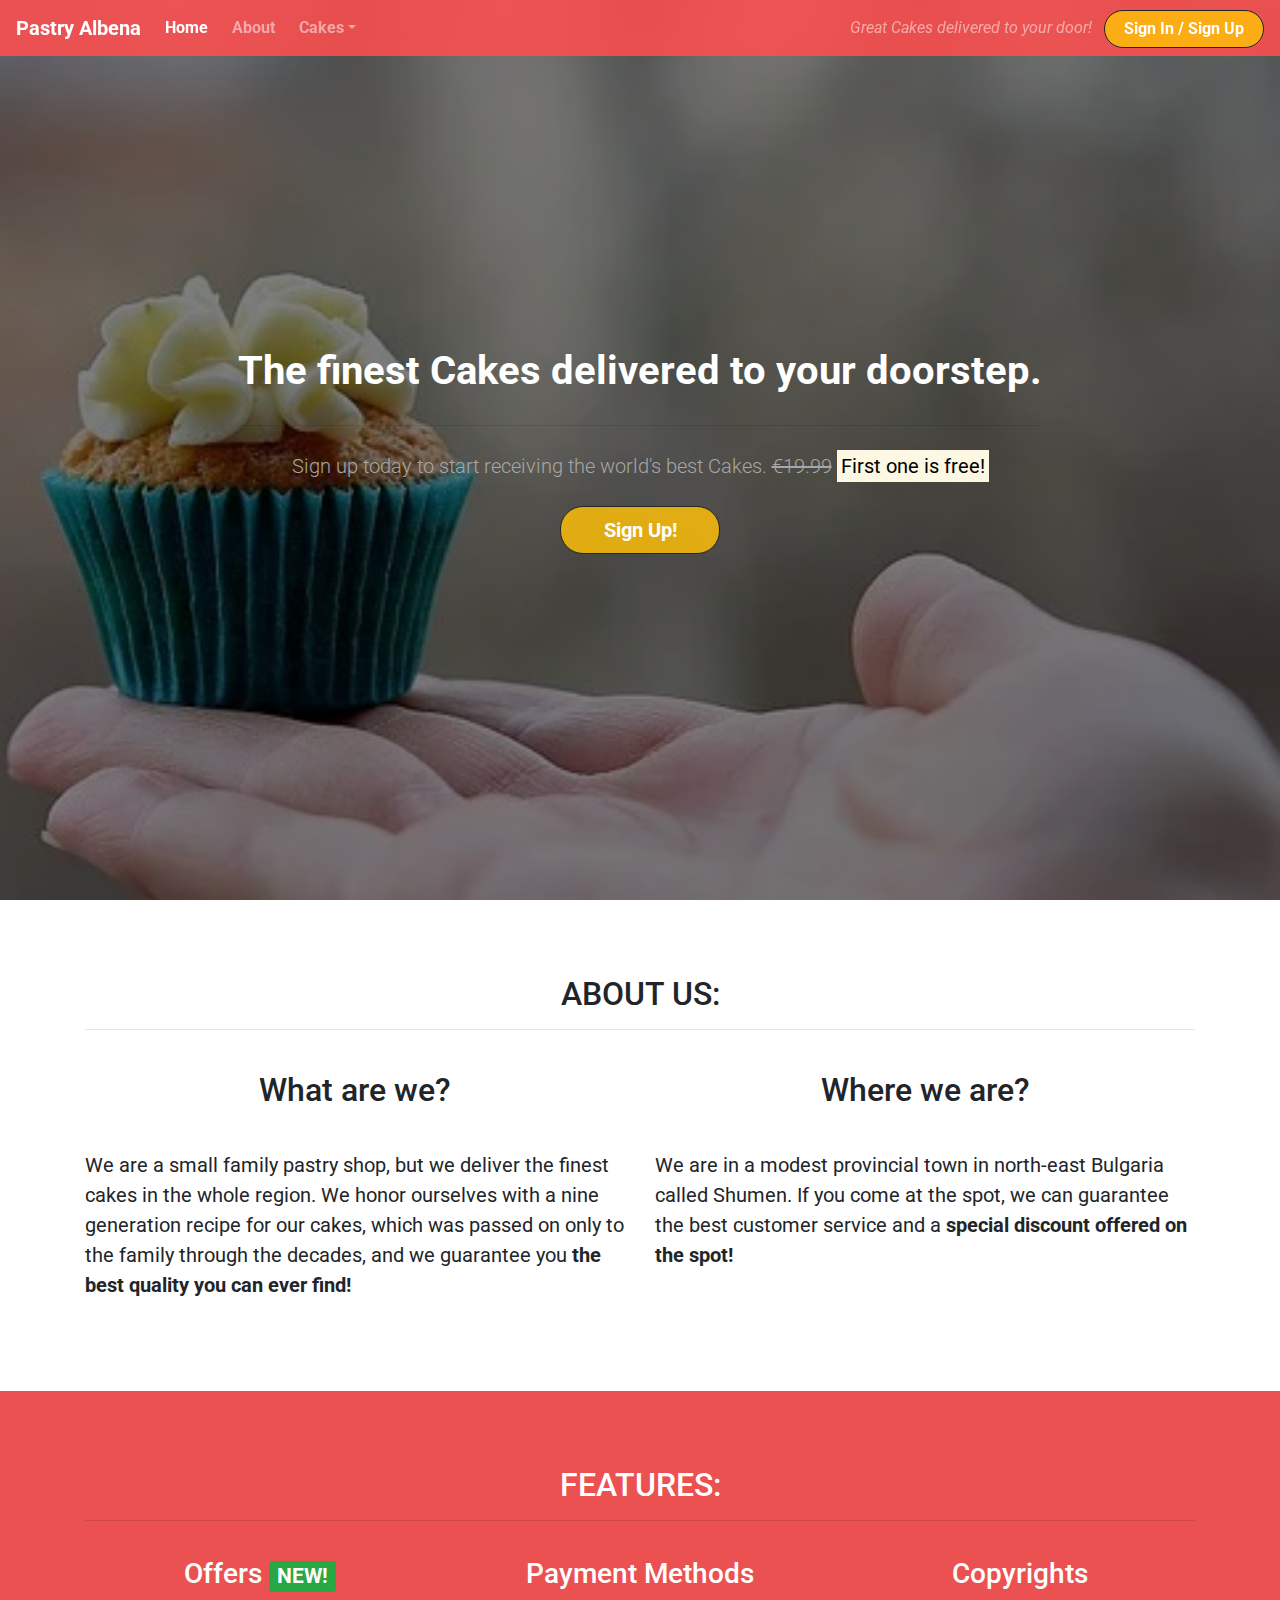
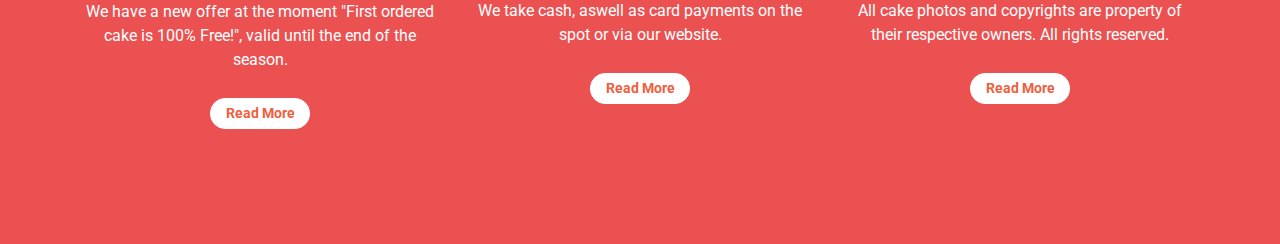
==== about.html @ 48ae55fb "Added html files and added about section" ====
<!DOCTYPE html>
<html lang="en-us">

<head>
    <meta charset="utf-8">
    <title>Pastry Albena</title>
    <meta name="viewport" content="width=device-width, initial-scale=1.0">
    <link rel="stylesheet" href="https://maxcdn.bootstrapcdn.com/bootstrap/4.1.3/css/bootstrap.min.css">
    <link rel="stylesheet" href="https://use.fontawesome.com/releases/v5.6.1/css/all.css" integrity="sha384-gfdkjb5BdAXd+lj+gudLWI+BXq4IuLW5IT+brZEZsLFm++aCMlF1V92rMkPaX4PP" crossorigin="anonymous">
    <link href="https://fonts.googleapis.com/css?family=Roboto:400,700" rel="stylesheet">
    <link rel="stylesheet" href="css/style.css" type="text/css" />
</head>

<body>
    <div class="container-fluid nav-container">
        <nav class="navbar navbar-dark navbar-expand-sm">
            <a href="/" class="navbar-brand">Pastry Albena</a>
            <button class="navbar-toggler ml-auto" type="button" data-toggle="collapse" data-target="#navbarNavDropdown" aria-controls="navbarNavDropdown" aria-expanded="false" aria-label="Toggle navigation">
            <span class="navbar-toggler-icon"></span></button>
            <div class="collapse navbar-collapse" id="navbarNavDropdown">
                <ul class="navbar-nav mr-auto">
                    <li class="active nav-item mr-2"><a class="nav-link" href="index.html">Home</a></li>
                    <li class="nav-item mr-2"><a class="nav-link" href="about.html">About</a></li>
                    <li class="nav-item dropdown">
                        <a class="nav-link dropdown-toggle" href="#" id="navbarDropdownMenuLink" role="button" data-toggle="dropdown" aria-haspopup="true" aria-expanded="false">Cakes</a>
                        <div class="dropdown-menu" aria-labelledby="navbarDropdownMenuLink">
                            <a class="dropdown-item" href="cakes.html#birtdaycakes">Birthday Cakes</a>
                            <a class="dropdown-item" href="cakes.html#weddingcakes">Wedding Cakes</a>
                            <a class="dropdown-item" href="cakes.html#smallcakes">Small Cakes</a>
                            <a class="dropdown-item" href="cakes.html#sweets">Sweets</a>
                        </div>
                    </li>
                    <li class="nav-item mr-2 d-block d-sm-none"><a class="nav-link" href="signup.html">Sign In / Sign Up</a></li>
                </ul>
            </div>
            <div class="d-none d-md-block">
                <p class="navbar-text my-auto mr-2"><i>Great Cakes delivered to your door!</i></p>
                <a href="signup.html" class="btn btn-cta btn-yellow">Sign In / Sign Up</a>
            </div>
        </nav>
    </div>
    <div class="container-fluid callout-container">
        <!-- Callout -->
        <div class="opaque-overlay"></div>
        <div class="row">
            <div class="col-12">
                <section class="callout styling text-center">
                    <h1 class="styling-header">The finest Cakes delivered to your doorstep.</h1>
                    <hr class="block-divider block-divider--orange">
                    <p class="lead">Sign up today to start receiving the world's best Cakes.
                    <s class="d-none d-sm-inline">€19.99</s>
                    <span class="d-inline d-sm-none"><br></span>
                    <strong><mark>First one is free!</mark></strong></p>
                    <button class="btn btn-lg btn-cta btn-yellow" data-toggle="modal" data-target="#signUpModal">Sign Up!</button>
                </section>
            </div>
        </div>
        <!-- /.callout -->
    </div>

    <div class="container-wrapper">
        <div class="container quotes-container content-container">
            <!-- About -->
            <section class="quotes">
                <div class="row">
                    <div class="col-12 page-header">
                        <h2 class="text-uppercase">About Us:</h2>
                        <hr class="block-divider">
                    </div>
                </div>
                <div class="row">
                    <div class="col-12 col-md-6">
                        <div class="media">
                            <div class="media-body">
                                <blockquote class="blockquote">
                                    <h2 class="feature">What are we?</h2>
                                    <p>We are a small family pastry shop, but we deliver the finest cakes in the whole region.
                                        We honor ourselves with a nine generation recipe for our cakes, which was passed on only to
                                        the family through the decades, and we guarantee you <strong>the best quality you can ever find!</strong>
                                    </p>
                                </blockquote>
                            </div>
                        </div>
                    </div>
                    <div class="col-12 col-md-6">
                        <div class="media">
                            <div class="media-body">
                                <blockquote class="blockquote">
                                    <h2 class="feature">Where we are?</h2>
                                    <p>We are in a modest provincial town in north-east Bulgaria called Shumen.
                                        If you come at the spot, we can guarantee the best customer service and 
                                        a <strong>special discount offered on the spot!</strong> 
                                    </p>
                                </blockquote>
                            </div>
                        </div>
                    </div>
                </div>
            </section>
            <!-- /.about -->
        </div>
    </div>

    <!-- Features -->
    <div class="container-wrapper container-wrapper-pink">
        <div class="container features-container content-container">
            <section class="features">
                <div class="row">
                    <div class="col-12 page-header">
                        <h2 class="text-uppercase">Features:</h2>
                        <hr class="block-divider block-divider-short">
                    </div>
                </div>
                <div class="row">
                    <div class="col-12 col-md-6 col-lg-4">
                        <div class="feature">
                            <h3><i class="fas fa-gift d-none d-sm-block"></i> Offers <span class="badge badge-success">NEW!</span></h3>
                            <p>We have a new offer at the moment "First ordered cake is 100% Free!", valid until the end of the season.</p>
                            <p><a class="btn btn-sm btn-light" href="">Read More</a></p>
                        </div>
                    </div>
                    <div class="col-12 col-md-6 col-lg-4">
                        <div class="feature">
                            <h3><i class="fas fa-credit-card d-none d-sm-block"></i> Payment Methods </h3>
                            <p>We take cash, aswell as card payments on the spot or via our website.</p>
                            <p><a class="btn btn-sm btn-light" href="">Read More</a></p>
                        </div>
                    </div>
                    <div class="col-12 d-md-none d-lg-block col-lg-4">
                        <div class="feature">
                            <h3><i class="fas fa-times-circle d-none d-sm-block"></i> Copyrights </h3>
                            <p>All cake photos and copyrights are property of their respective owners. All rights reserved.</p>
                            <p><a class="btn btn-sm btn-light" href="">Read More</a></p>
                        </div>
                    </div>
                </div>
            </section>
            <!-- /.features -->
        </div>
    </div>

    <script src="https://code.jquery.com/jquery-3.3.1.slim.min.js" integrity="sha384-q8i/X+965DzO0rT7abK41JStQIAqVgRVzpbzo5smXKp4YfRvH+8abtTE1Pi6jizo" crossorigin="anonymous"></script>
    <script src="https://cdnjs.cloudflare.com/ajax/libs/popper.js/1.14.3/umd/popper.min.js" integrity="sha384-ZMP7rVo3mIykV+2+9J3UJ46jBk0WLaUAdn689aCwoqbBJiSnjAK/l8WvCWPIPm49" crossorigin="anonymous"></script>
    <script src="https://stackpath.bootstrapcdn.com/bootstrap/4.1.3/js/bootstrap.min.js" integrity="sha384-ChfqqxuZUCnJSK3+MXmPNIyE6ZbWh2IMqE241rYiqJxyMiZ6OW/JmZQ5stwEULTy" crossorigin="anonymous"></script>

</body>
---- css/style.css ----
body 
{
    font-family: 'Roboto', sans-serif;
}

/* Containers */

.callout-container 
{
    height: 100vh;
    background: url('../images/cake-background.jpg') no-repeat bottom right fixed;
    -webkit-background-size: cover;
    -moz-background-size: cover;
    -o-background-size: cover;
    background-size: cover;
    display: flex;
    align-items: center;
    justify-content: center;
    position: relative;
}

.opaque-overlay 
{
    position: absolute;
    top: 0;
    left: 0;
    height: 100%;
    width: 100%;
    background-color: rgba(0, 0, 0, 0.5);
}

.content-container 
{
    padding-top: 75px;
    padding-bottom: 75px;
}

.container-wrapper-pink 
{
    background-color: #eb5151;
    color: white;
}

/* Navbar */

.nav-container 
{
    position: fixed;
    top: 0;
    left: 0;
    z-index: 1;
    padding-left: 0;
    padding-right: 0;
}

.navbar 
{
    margin-bottom: 0;
    width: 100%;
    background-color: rgba(255 78 78 / 87%);
    border: 0;
}

.navbar .navbar-toggler 
{
    border: 0;
}

.navbar .navbar-brand
{
    font-weight: bold;
}

.navbar .navbar-nav a 
{
    font-weight: bold;
}

/* Page Headers */

.page-header 
{
    margin-bottom: 0;
    border-bottom: 0;
    text-align: center;
}

.page-header h2 
{
    margin-top: 0;
}

/* Styling */

.styling 
{
    background-color: transparent;
}

.styling h1 
{
    color: white;
    font-weight: bold;
    margin-bottom: 30px;
    color: white;
}

.styling .lead 
{
    color: #a7a7a7;
    margin: 25px 0;
}

.styling small 
{
    font-size: 60%;
    font-style: italic;
    color: #d0d0d0;
}

/* Quotes */

.quotes .page-header 
{
    margin-bottom: 25px;
}

/* Buttons */

.btn-cta 
{
    font-weight: bold;
    border-radius: 23px;
    width: 160px;
}
.btn-cta-error
{
    font-weight: bold;
    border-radius: 23px;
}
.btn-yellow {
    color: white;
    background-color: #ffc107d4;
    border-color: #212529;
}

.btn-yellow:hover,
.btn-yellow:active,
.btn-yellow:focus,
.btn-yellow:active:focus 
{
    background-color: #df4929;
    border-color: #df4929;
    color: white;
}

/* Features */

.feature 
{
    text-align: center;
    margin-bottom: 40px;
}

.feature i 
{
    margin-bottom: 20px;
    font-size: 45px;
    line-height: 45px;
}

.feature .btn 
{
    background-color: white;
    border-color: white;
    border-radius: 15px;
    min-width: 100px;
    font-weight: bold;
    margin-top: 10px;
    color: #f05f40;
}
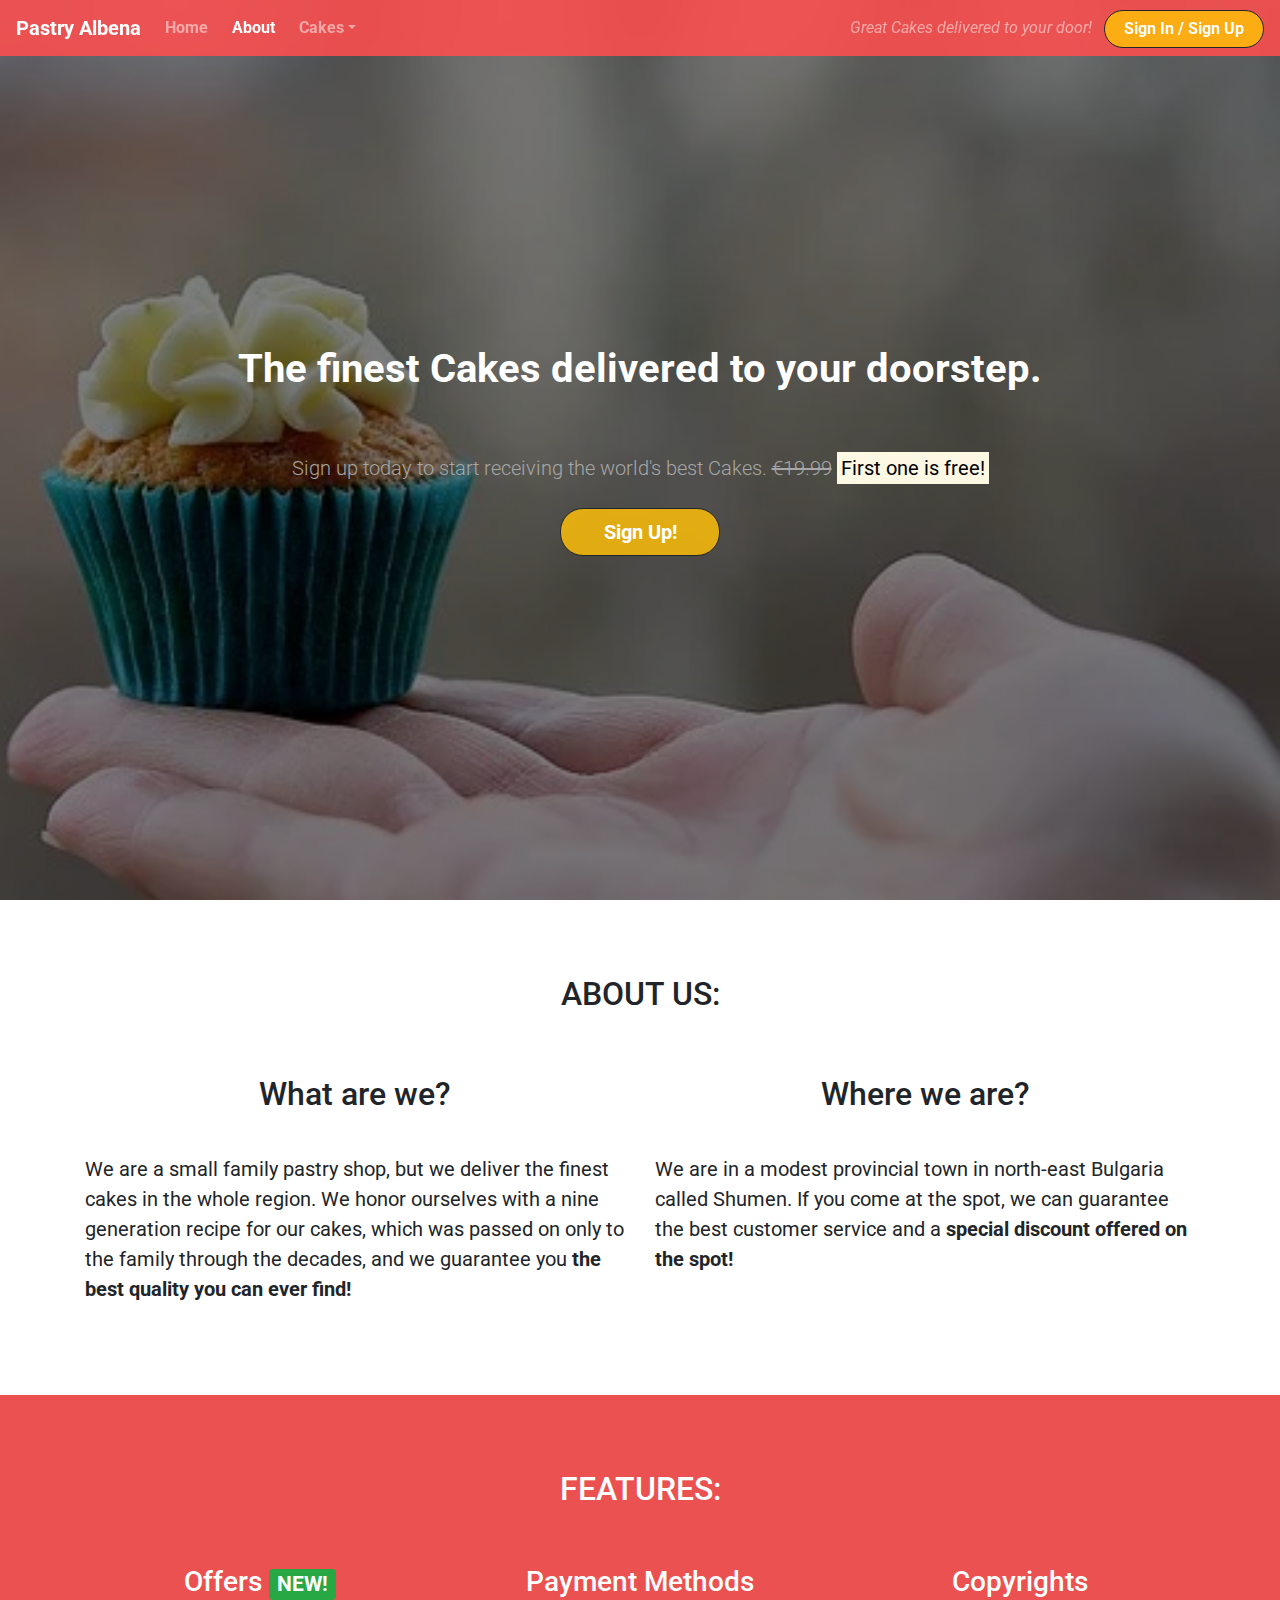
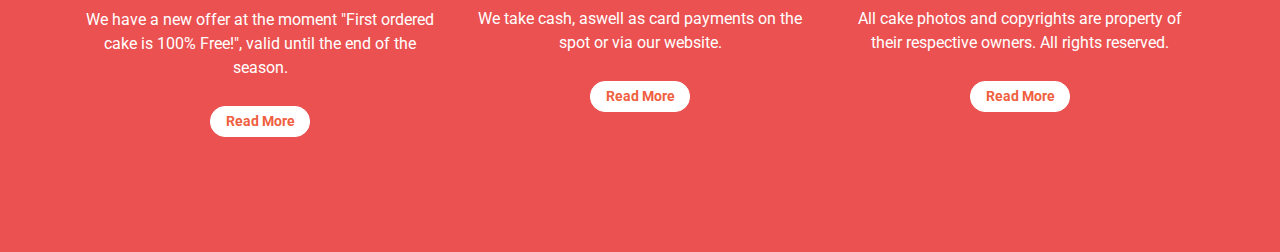
==== commit 09a166bc: "Added signup.html , error.html and added forms to other .html" ====
--- a/about.html
+++ b/about.html
@@ -19,8 +19,8 @@
             <span class="navbar-toggler-icon"></span></button>
             <div class="collapse navbar-collapse" id="navbarNavDropdown">
                 <ul class="navbar-nav mr-auto">
-                    <li class="active nav-item mr-2"><a class="nav-link" href="index.html">Home</a></li>
-                    <li class="nav-item mr-2"><a class="nav-link" href="about.html">About</a></li>
+                    <li class="nav-item mr-2"><a class="nav-link" href="index.html">Home</a></li>
+                    <li class="active nav-item mr-2"><a class="nav-link" href="about.html">About</a></li>
                     <li class="nav-item dropdown">
                         <a class="nav-link dropdown-toggle" href="#" id="navbarDropdownMenuLink" role="button" data-toggle="dropdown" aria-haspopup="true" aria-expanded="false">Cakes</a>
                         <div class="dropdown-menu" aria-labelledby="navbarDropdownMenuLink">
@@ -41,12 +41,12 @@
     </div>
     <div class="container-fluid callout-container">
         <!-- Callout -->
-        <div class="opaque-overlay"></div>
+        <div class="opaque-overlay">&nbsp;</div>
         <div class="row">
             <div class="col-12">
                 <section class="callout styling text-center">
                     <h1 class="styling-header">The finest Cakes delivered to your doorstep.</h1>
-                    <hr class="block-divider block-divider--orange">
+                    <hr class="block-divider block-divider-orange">
                     <p class="lead">Sign up today to start receiving the world's best Cakes.
                     <s class="d-none d-sm-inline">€19.99</s>
                     <span class="d-inline d-sm-none"><br></span>
@@ -139,6 +139,36 @@
         </div>
     </div>
 
+    <div class="modal" tabindex="-1" role="dialog" id="signUpModal">
+        <div class="modal-dialog" role="document">
+            <div class="modal-content">
+                <div class="modal-header">
+                    <h5 class="modal-title cake-text-collor">Sign Up To Pastry Albena!</h5>
+                    <button type="button" class="close" data-dismiss="modal" aria-label="Close">
+                    <span aria-hidden="true">&times;</span></button>
+                </div>
+                <div class="modal-body">
+                    <form>
+                        <div class="form-group">
+                            <label for="exampleInputEmail1">Email address</label>
+                            <input type="email" class="form-control" id="exampleInputEmail1" aria-describedby="emailHelp" placeholder="Enter email">
+                            <small id="emailHelp" class="form-text text-muted">We'll never share your email with anyone else.</small>
+                        </div>
+                        <div class="form-group">
+                            <label for="password">Password</label>
+                            <input type="password" class="form-control" id="password" placeholder="Password">
+                        </div>
+                        <div class="form-group">
+                            <label for="repeatPassword">Repeat Password</label>
+                            <input type="password" class="form-control" id="repeatPassword" placeholder="Repeat Password">
+                        </div>
+                        <button type="submit" class="btn-yellow">Submit</button>
+                    </form>
+                </div>
+            </div>
+        </div>
+    </div>
+
     <script src="https://code.jquery.com/jquery-3.3.1.slim.min.js" integrity="sha384-q8i/X+965DzO0rT7abK41JStQIAqVgRVzpbzo5smXKp4YfRvH+8abtTE1Pi6jizo" crossorigin="anonymous"></script>
     <script src="https://cdnjs.cloudflare.com/ajax/libs/popper.js/1.14.3/umd/popper.min.js" integrity="sha384-ZMP7rVo3mIykV+2+9J3UJ46jBk0WLaUAdn689aCwoqbBJiSnjAK/l8WvCWPIPm49" crossorigin="anonymous"></script>
     <script src="https://stackpath.bootstrapcdn.com/bootstrap/4.1.3/js/bootstrap.min.js" integrity="sha384-ChfqqxuZUCnJSK3+MXmPNIyE6ZbWh2IMqE241rYiqJxyMiZ6OW/JmZQ5stwEULTy" crossorigin="anonymous"></script>
--- a/css/style.css
+++ b/css/style.css
@@ -90,6 +90,20 @@
     margin-top: 0;
 }
 
+/* Block dividers */
+
+.block-divider 
+{
+    width: 75px;
+    height: 5px;
+    border: 0;
+}
+
+.cake-position
+{
+    margin-left: 50px;
+}
+
 /* Styling */
 
 .styling 
@@ -178,4 +192,24 @@
     font-weight: bold;
     margin-top: 10px;
     color: #f05f40;
+}
+
+/* Form */
+
+.form
+{
+    position: relative;
+    background-color: #fff;
+    width: 500px;
+    height: 350px;
+    margin-top: 20%;
+    padding: 15px;
+    border-radius: 5px;
+}
+
+/* Collors */
+
+.cake-text-collor
+{
+    color: #eb5151;
 }